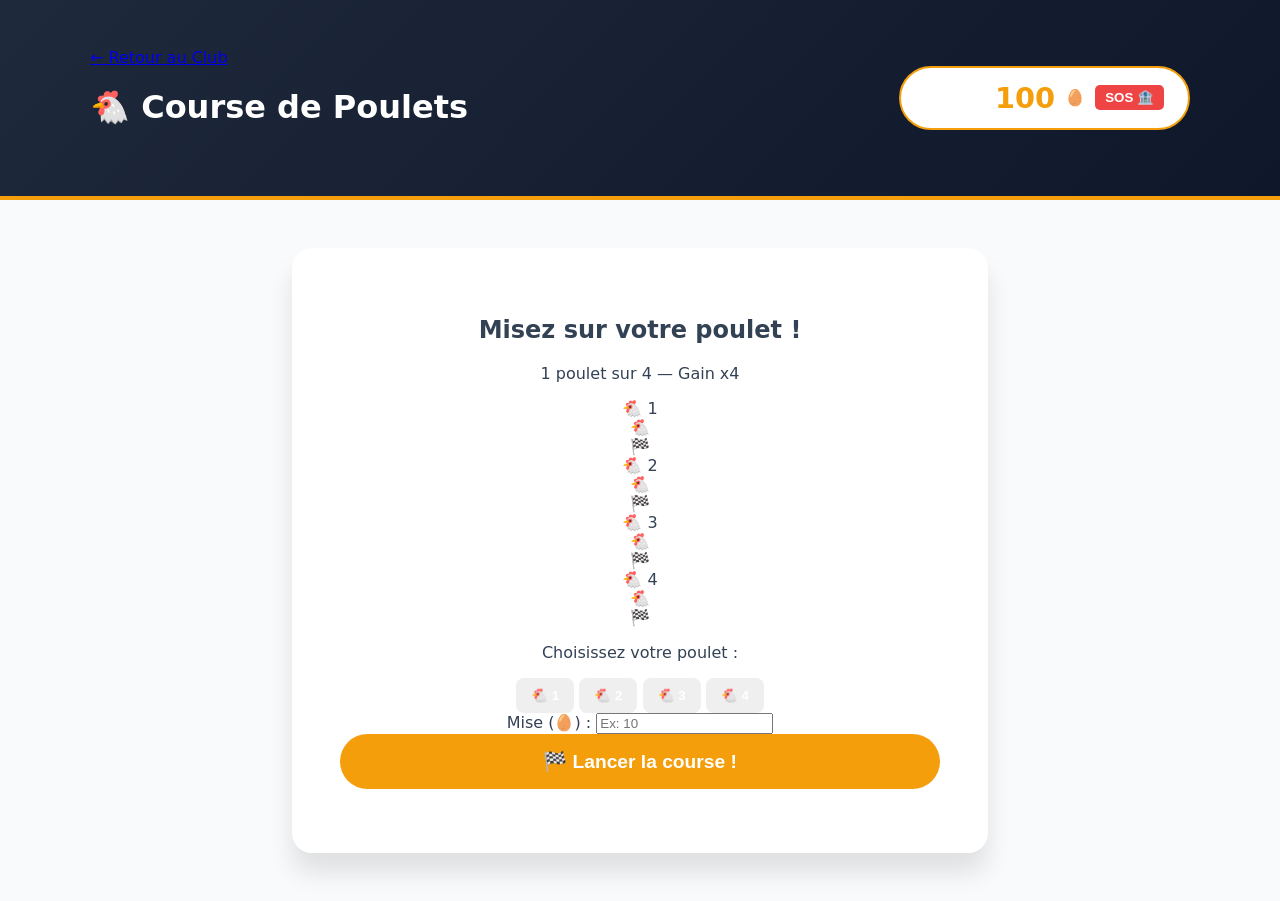
==== course-poulets.html @ bd81ae6d "feat: add course-poulets HTML structure" ====
<!DOCTYPE html>
<html lang="fr">
<head>
    <meta charset="UTF-8">
    <meta name="viewport" content="width=device-width, initial-scale=1.0">
    <title>Course de Poulets - Joy Club</title>
    <link rel="stylesheet" href="style.css">
</head>
<body>
    <header>
        <div class="container header-layout">
            <div class="title-group">
                <a href="index.html" class="back-link">← Retour au Club</a>
                <h1>🐔 Course de Poulets</h1>
            </div>
            <div class="wallet-card header-wallet">
                <span class="wallet-label">Wallet :</span>
                <span id="gold-eggs-display" class="wallet-value">100</span>
                <span class="wallet-unit">🥚</span>
                <button onclick="rechargerFonds()" class="btn-sos">SOS 🏦</button>
            </div>
        </div>
    </header>

    <main class="container">
        <div class="game-container-focus">
            <h2>Misez sur votre poulet !</h2>
            <p class="game-odds">1 poulet sur 4 — Gain x4</p>

            <!-- Piste de course -->
            <div class="race-track">
                <div class="race-lane" id="lane-1">
                    <span class="lane-label">🐔 1</span>
                    <div class="track-bar">
                        <span class="chicken-runner" id="chicken-1">🐔</span>
                    </div>
                    <span class="finish-flag">🏁</span>
                </div>
                <div class="race-lane" id="lane-2">
                    <span class="lane-label">🐔 2</span>
                    <div class="track-bar">
                        <span class="chicken-runner" id="chicken-2">🐔</span>
                    </div>
                    <span class="finish-flag">🏁</span>
                </div>
                <div class="race-lane" id="lane-3">
                    <span class="lane-label">🐔 3</span>
                    <div class="track-bar">
                        <span class="chicken-runner" id="chicken-3">🐔</span>
                    </div>
                    <span class="finish-flag">🏁</span>
                </div>
                <div class="race-lane" id="lane-4">
                    <span class="lane-label">🐔 4</span>
                    <div class="track-bar">
                        <span class="chicken-runner" id="chicken-4">🐔</span>
                    </div>
                    <span class="finish-flag">🏁</span>
                </div>
            </div>

            <!-- Zone de mise -->
            <div class="betting-area-course">
                <div class="chicken-select">
                    <p class="select-label">Choisissez votre poulet :</p>
                    <div class="chicken-btns">
                        <button class="bet-btn chicken-btn" data-chicken="1" id="pick-1">🐔 1</button>
                        <button class="bet-btn chicken-btn" data-chicken="2" id="pick-2">🐔 2</button>
                        <button class="bet-btn chicken-btn" data-chicken="3" id="pick-3">🐔 3</button>
                        <button class="bet-btn chicken-btn" data-chicken="4" id="pick-4">🐔 4</button>
                    </div>
                </div>
                <div class="mise-area">
                    <label for="mise-course">Mise (🥚) :</label>
                    <input type="number" id="mise-course" min="1" placeholder="Ex: 10">
                </div>
                <button class="btn-action" id="btn-lancer-course">🏁 Lancer la course !</button>
                <p id="message-course" class="game-message"></p>
            </div>
        </div>
    </main>

    <!-- Popup victoire -->
    <div class="popup-overlay hidden" id="popup-course">
        <div class="popup-content">
            <span class="poule-emoji">🐔</span>
            <h2>COT COT COT !</h2>
            <p id="popup-texte-course">Votre poulet a gagné !</p>
            <button onclick="document.getElementById('popup-course').classList.add('hidden')" class="btn-action">🎉 Encaisser !</button>
        </div>
    </div>

    <script src="script.js"></script>
</body>
</html>
---- style.css ----
:root {
    --primary: #6366f1;
    --secondary: #1e293b;
    --accent: #f59e0b;
    --success: #10b981;
    --danger: #ef4444;
    --bg-body: #f8fafc;
    --bg-card: #ffffff;
    --text-main: #334155;
}

body {
    font-family: 'Inter', system-ui, sans-serif;
    background-color: var(--bg-body);
    margin: 0;
    color: var(--text-main);
}

.container { 
    max-width: 1100px; 
    margin: 0 auto; 
    padding: 0 1.5rem; 
}

header {
    background: linear-gradient(135deg, var(--secondary) 0%, #0f172a 100%);
    color: white; 
    padding: 3rem 0; 
    border-bottom: 4px solid var(--accent);
}

.header-layout { 
    display: flex; 
    justify-content: space-between; 
    align-items: center; 
}

.wallet-card {
    background: white; 
    padding: 0.8rem 1.5rem; 
    border-radius: 50px;
    border: 2px solid var(--accent); 
    display: flex; 
    align-items: center; 
    gap: 10px;
}

.wallet-value { 
    font-size: 1.8rem; 
    font-weight: 900; 
    color: var(--accent); 
}

.btn-sos {
    background: var(--danger); 
    color: white; 
    border: none; 
    padding: 5px 10px;
    border-radius: 5px; 
    cursor: pointer; 
    font-weight: bold;
}

.games-grid { 
    display: grid; 
    grid-template-columns: repeat(auto-fit, minmax(300px, 1fr)); 
    gap: 2rem; 
    padding: 2rem 0; 
}

.game-card {
    background: white; 
    border-radius: 12px; 
    overflow: hidden;
    box-shadow: 0 10px 15px rgba(0,0,0,0.1); 
    transition: transform 0.2s;
}

.game-card:hover { 
    transform: translateY(-5px); 
}

.game-viewport { 
    height: 250px; 
    display: flex; 
    flex-direction: column; 
    align-items: center; 
    justify-content: center; 
    background: #fcfcfc; 
}

.icon-large { 
    font-size: 5rem; 
    transition: transform 0.3s; 
}

.game-link-portal { 
    text-decoration: none; 
    color: inherit; 
}

.game-link-portal:hover .icon-large { 
    transform: scale(1.2) rotate(10deg); 
}

.game-container-focus {
    max-width: 600px; 
    margin: 3rem auto; 
    background: white; 
    padding: 3rem;
    border-radius: 20px; 
    box-shadow: 0 20px 25px rgba(0,0,0,0.1); 
    text-align: center;
}

.dice-display { 
    font-size: 6rem; 
    margin: 1rem 0; 
}

.result-circle {
    font-size: 4rem; 
    width: 100px; 
    height: 100px; 
    line-height: 100px;
    margin: 0 auto 1rem; 
    border-radius: 50%; 
    background: #e2e8f0; 
    border: 4px solid var(--accent);
}

.btn-action {
    background: var(--accent); 
    color: white; 
    border: none; 
    padding: 1rem 2rem;
    border-radius: 50px; 
    font-weight: bold; 
    cursor: pointer; 
    font-size: 1.2rem; 
    width: 100%;
}

.bet-buttons { 
    display: flex; 
    gap: 10px; 
    justify-content: center; 
    flex-wrap: wrap; 
    margin-top: 1rem; 
}

.bet-btn { 
    padding: 10px 15px; 
    border: none; 
    border-radius: 8px; 
    cursor: pointer; 
    color: white; 
    font-weight: bold; 
}

.btn-red { 
    background: var(--danger); 
}

.btn-black { 
    background: var(--secondary); 
}

.btn-number { 
    background: var(--primary); 
}

.input-group input { 
    padding: 8px; 
    border-radius: 8px; 
    border: 2px solid var(--accent); 
    text-align: center; 
    width: 80px; 
}

.popup-overlay { 
    position: fixed; 
    top: 0; 
    left: 0; 
    width: 100%; 
    height: 100%; 
    background: rgba(0,0,0,0.7); 
    display: flex; 
    justify-content: center; 
    align-items: center; 
    z-index: 1000; 
}

.popup-content { 
    background: white; 
    padding: 2rem; 
    border-radius: 20px; 
    text-align: center; 
    animation: popIn 0.3s cubic-bezier(0.175, 0.885, 0.32, 1.275); 
}

.poule-emoji { 
    font-size: 5rem; 
    animation: bounce 0.8s infinite alternate; 
}

.hidden { 
    display: none !important; 
}

/* Animations */
@keyframes popIn { 
    0% { 
        transform: scale(0.5); 
        opacity: 0; 
    } 
    100% { 
        transform: scale(1); 
        opacity: 1; 
    } 
}

@keyframes bounce { 
    0% { 
        transform: translateY(0); 
    } 
    100% { 
        transform: translateY(-15px); 
    } 
}
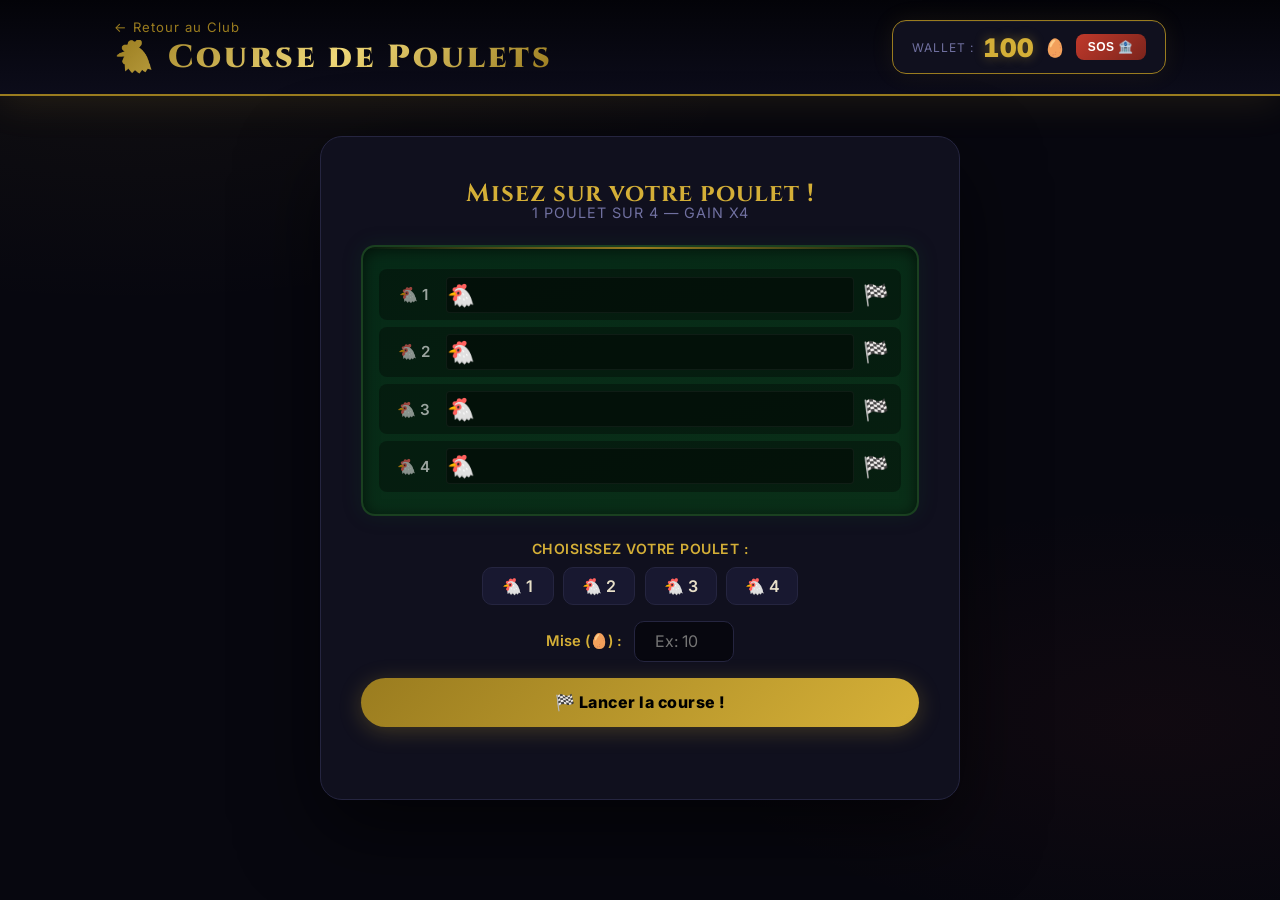
==== commit c015de26: "feat: new design casino" ====
--- a/course-poulets.html
+++ b/course-poulets.html
@@ -4,6 +4,8 @@
     <meta charset="UTF-8">
     <meta name="viewport" content="width=device-width, initial-scale=1.0">
     <title>Course de Poulets - Joy Club</title>
+    <link rel="preconnect" href="https://fonts.googleapis.com">
+    <link rel="preconnect" href="https://fonts.gstatic.com" crossorigin>
     <link rel="stylesheet" href="style.css">
 </head>
 <body>
--- a/style.css
+++ b/style.css
@@ -1,230 +1,617 @@
+@import url('https://fonts.googleapis.com/css2?family=Cinzel:wght@400;700;900&family=Inter:wght@400;600;700;900&display=swap');
+
+/* ===== VARIABLES ===== */
 :root {
-    --primary: #6366f1;
-    --secondary: #1e293b;
-    --accent: #f59e0b;
-    --success: #10b981;
-    --danger: #ef4444;
-    --bg-body: #f8fafc;
-    --bg-card: #ffffff;
-    --text-main: #334155;
-}
-
+    --gold:        #d4af37;
+    --gold-light:  #f0d878;
+    --gold-dark:   #9a7c1f;
+    --dark-bg:     #07070f;
+    --dark-card:   #10101e;
+    --dark-panel:  #181830;
+    --dark-border: #252540;
+    --felt:        #0d4f2c;
+    --felt-dark:   #062a17;
+    --success:     #27ae60;
+    --danger:      #e74c3c;
+    --red-btn:     #c0392b;
+    --text:        #e8e0c8;
+    --text-muted:  #7070a0;
+}
+
+/* ===== RESET ===== */
+*, *::before, *::after { box-sizing: border-box; margin: 0; padding: 0; }
+
+/* ===== BODY ===== */
 body {
     font-family: 'Inter', system-ui, sans-serif;
-    background-color: var(--bg-body);
-    margin: 0;
-    color: var(--text-main);
-}
-
-.container { 
-    max-width: 1100px; 
-    margin: 0 auto; 
-    padding: 0 1.5rem; 
-}
-
+    background-color: var(--dark-bg);
+    background-image:
+        radial-gradient(ellipse 80% 40% at 10% 10%, rgba(212,175,55,.04) 0%, transparent 60%),
+        radial-gradient(ellipse 60% 40% at 90% 80%, rgba(192,57,43,.05) 0%, transparent 60%);
+    min-height: 100vh;
+    color: var(--text);
+}
+
+.container {
+    max-width: 1100px;
+    margin: 0 auto;
+    padding: 0 1.5rem;
+}
+
+/* ===== HEADER ===== */
 header {
-    background: linear-gradient(135deg, var(--secondary) 0%, #0f172a 100%);
-    color: white; 
-    padding: 3rem 0; 
-    border-bottom: 4px solid var(--accent);
-}
-
-.header-layout { 
-    display: flex; 
-    justify-content: space-between; 
-    align-items: center; 
-}
-
+    background: linear-gradient(180deg, #030308 0%, #0c0c1a 100%);
+    border-bottom: 2px solid var(--gold-dark);
+    padding: 1.2rem 0;
+    box-shadow: 0 6px 40px rgba(212,175,55,.12);
+}
+
+.header-layout {
+    display: flex;
+    justify-content: space-between;
+    align-items: center;
+    gap: 1rem;
+}
+
+.title-group { display: flex; flex-direction: column; gap: 0.3rem; }
+
+.title-group h1 {
+    font-family: 'Cinzel', serif;
+    font-size: 2rem;
+    font-weight: 900;
+    background: linear-gradient(135deg, var(--gold-dark) 0%, var(--gold-light) 50%, var(--gold-dark) 100%);
+    -webkit-background-clip: text;
+    -webkit-text-fill-color: transparent;
+    background-clip: text;
+    letter-spacing: 3px;
+    line-height: 1.1;
+}
+
+.title-group p {
+    color: var(--text-muted);
+    font-size: 0.78rem;
+    letter-spacing: 2px;
+    text-transform: uppercase;
+}
+
+.back-link {
+    color: var(--gold-dark);
+    text-decoration: none;
+    font-size: 0.82rem;
+    letter-spacing: 1px;
+    transition: color 0.2s;
+    display: flex;
+    align-items: center;
+    gap: 0.4rem;
+}
+.back-link:hover { color: var(--gold); }
+
+/* ===== WALLET ===== */
 .wallet-card {
-    background: white; 
-    padding: 0.8rem 1.5rem; 
+    background: var(--dark-card);
+    border: 1.5px solid var(--gold-dark);
+    border-radius: 14px;
+    padding: 0.65rem 1.2rem;
+    display: flex;
+    align-items: center;
+    gap: 0.6rem;
+    box-shadow: 0 0 24px rgba(212,175,55,.08), inset 0 1px 0 rgba(255,255,255,.04);
+    transition: border-color 0.3s, box-shadow 0.3s;
+}
+.wallet-card:hover {
+    border-color: var(--gold);
+    box-shadow: 0 0 30px rgba(212,175,55,.18);
+}
+
+.wallet-label { color: var(--text-muted); font-size: 0.75rem; text-transform: uppercase; letter-spacing: 1px; }
+.wallet-value {
+    font-size: 1.6rem;
+    font-weight: 900;
+    color: var(--gold);
+    font-variant-numeric: tabular-nums;
+    text-shadow: 0 0 12px rgba(212,175,55,.4);
+}
+.wallet-unit { font-size: 1.1rem; }
+
+.btn-sos {
+    background: linear-gradient(135deg, var(--red-btn), #7b241c);
+    color: white;
+    border: none;
+    padding: 0.38rem 0.75rem;
+    border-radius: 8px;
+    cursor: pointer;
+    font-weight: 700;
+    font-size: 0.75rem;
+    letter-spacing: 0.5px;
+    transition: opacity 0.2s, transform 0.1s;
+}
+.btn-sos:hover { opacity: 0.85; transform: scale(1.03); }
+
+/* ===== FOOTER ===== */
+footer {
+    text-align: center;
+    padding: 2rem;
+    color: var(--text-muted);
+    font-size: 0.75rem;
+    border-top: 1px solid var(--dark-border);
+    margin-top: 5rem;
+    letter-spacing: 1px;
+}
+
+/* ===== INDEX — SECTION INTRO ===== */
+.intro {
+    text-align: center;
+    padding: 3.5rem 0 1.5rem;
+}
+
+.intro h2 {
+    font-family: 'Cinzel', serif;
+    font-size: 1.1rem;
+    color: var(--gold-dark);
+    letter-spacing: 5px;
+    text-transform: uppercase;
+}
+.intro h2::before, .intro h2::after { content: '  ✦  '; color: var(--dark-border); }
+
+/* ===== INDEX — GAME GRID ===== */
+.games-grid {
+    display: grid;
+    grid-template-columns: repeat(auto-fit, minmax(300px, 1fr));
+    gap: 2rem;
+    padding: 1.5rem 0 4rem;
+}
+
+.game-card {
+    background: var(--dark-card);
+    border: 1px solid var(--dark-border);
+    border-radius: 18px;
+    overflow: hidden;
+    transition: transform 0.25s, box-shadow 0.25s, border-color 0.25s;
+}
+.game-card:hover {
+    transform: translateY(-8px);
+    box-shadow: 0 24px 60px rgba(0,0,0,.6), 0 0 40px rgba(212,175,55,.12);
+    border-color: var(--gold-dark);
+}
+
+.game-header {
+    padding: 1.1rem 1.4rem 0.9rem;
+    display: flex;
+    align-items: center;
+    gap: 0.75rem;
+    border-bottom: 1px solid var(--dark-border);
+    background: linear-gradient(90deg, rgba(255,255,255,.02) 0%, transparent 100%);
+}
+
+.game-badge {
+    background: linear-gradient(135deg, var(--gold-dark), var(--gold));
+    color: #000;
+    font-size: 0.68rem;
+    font-weight: 800;
+    padding: 0.22rem 0.55rem;
+    border-radius: 20px;
+    letter-spacing: 0.5px;
+    text-transform: uppercase;
+}
+
+.game-header h3 {
+    color: var(--text);
+    font-size: 1rem;
+    font-weight: 700;
+    letter-spacing: 0.3px;
+}
+
+.game-link-portal { text-decoration: none; color: inherit; display: block; }
+
+.game-viewport {
+    height: 220px;
+    display: flex;
+    flex-direction: column;
+    align-items: center;
+    justify-content: center;
+    gap: 0.6rem;
+    background: radial-gradient(ellipse at center, var(--dark-panel) 0%, var(--dark-card) 100%);
+    position: relative;
+    overflow: hidden;
+}
+.game-viewport::after {
+    content: '';
+    position: absolute;
+    inset: 0;
+    background: radial-gradient(ellipse at center, rgba(212,175,55,.05) 0%, transparent 70%);
+    opacity: 0;
+    transition: opacity 0.3s;
+}
+.game-link-portal:hover .game-viewport::after { opacity: 1; }
+
+.icon-large {
+    font-size: 5rem;
+    transition: transform 0.3s, filter 0.3s;
+    filter: drop-shadow(0 0 10px rgba(212,175,55,.2));
+}
+.game-link-portal:hover .icon-large {
+    transform: scale(1.2) rotate(8deg);
+    filter: drop-shadow(0 0 28px rgba(212,175,55,.55));
+}
+
+.play-label {
+    color: var(--gold-dark);
+    font-size: 0.72rem;
+    letter-spacing: 2px;
+    text-transform: uppercase;
+    font-weight: 600;
+}
+
+/* ===== GAME PAGES — CONTAINER ===== */
+main.container { padding-top: 0; }
+
+.game-container-focus {
+    max-width: 640px;
+    margin: 2.5rem auto 4rem;
+    background: var(--dark-card);
+    border: 1px solid var(--dark-border);
+    padding: 2.5rem 2.5rem 2rem;
+    border-radius: 22px;
+    box-shadow: 0 30px 80px rgba(0,0,0,.6);
+    text-align: center;
+}
+
+.game-container-focus h2 {
+    font-family: 'Cinzel', serif;
+    color: var(--gold);
+    font-size: 1.55rem;
+    margin-bottom: 0.4rem;
+    letter-spacing: 1px;
+}
+.game-container-focus > p {
+    color: var(--text-muted);
+    font-size: 0.9rem;
+    margin-bottom: 1.8rem;
+}
+
+/* ===== INPUTS ===== */
+.input-group {
+    display: flex;
+    align-items: center;
+    justify-content: center;
+    gap: 0.8rem;
+    margin-bottom: 1.5rem;
+}
+.input-group label { color: var(--gold); font-weight: 600; font-size: 0.92rem; }
+
+input[type="number"] {
+    background: var(--dark-bg);
+    border: 1.5px solid var(--dark-border);
+    color: var(--text);
+    padding: 0.6rem 0.9rem;
+    border-radius: 10px;
+    font-size: 1rem;
+    width: 110px;
+    text-align: center;
+    font-family: 'Inter', sans-serif;
+    transition: border-color 0.2s, box-shadow 0.2s;
+}
+input[type="number"]:focus {
+    outline: none;
+    border-color: var(--gold);
+    box-shadow: 0 0 14px rgba(212,175,55,.2);
+}
+
+/* ===== BUTTONS ===== */
+.btn-action {
+    background: linear-gradient(135deg, var(--gold-dark) 0%, var(--gold) 50%, var(--gold-dark) 100%);
+    background-size: 200% auto;
+    color: #000;
+    border: none;
+    padding: 0.9rem 2rem;
     border-radius: 50px;
-    border: 2px solid var(--accent); 
-    display: flex; 
-    align-items: center; 
-    gap: 10px;
-}
-
-.wallet-value { 
-    font-size: 1.8rem; 
-    font-weight: 900; 
-    color: var(--accent); 
-}
-
-.btn-sos {
-    background: var(--danger); 
-    color: white; 
-    border: none; 
-    padding: 5px 10px;
-    border-radius: 5px; 
-    cursor: pointer; 
-    font-weight: bold;
-}
-
-.games-grid { 
-    display: grid; 
-    grid-template-columns: repeat(auto-fit, minmax(300px, 1fr)); 
-    gap: 2rem; 
-    padding: 2rem 0; 
-}
-
-.game-card {
-    background: white; 
-    border-radius: 12px; 
+    font-weight: 800;
+    cursor: pointer;
+    font-size: 1rem;
+    width: 100%;
+    letter-spacing: 0.5px;
+    font-family: 'Inter', sans-serif;
+    transition: background-position 0.4s, transform 0.15s, box-shadow 0.3s;
+    box-shadow: 0 4px 22px rgba(212,175,55,.25);
+}
+.btn-action:hover {
+    background-position: right center;
+    transform: translateY(-2px);
+    box-shadow: 0 10px 35px rgba(212,175,55,.45);
+}
+.btn-action:active { transform: translateY(1px); }
+.btn-action:disabled {
+    opacity: 0.35;
+    cursor: not-allowed;
+    transform: none;
+    box-shadow: none;
+}
+
+/* ===== DÉ ===== */
+.dice-display {
+    min-height: 110px;
+    display: flex;
+    align-items: center;
+    justify-content: center;
+    margin: 1.5rem 0;
+    font-size: 5rem;
+}
+
+.dice-css {
+    width: 100px;
+    height: 100px;
+    background: #f5f0e8;
+    border: 3px solid var(--gold-dark);
+    border-radius: 18px;
+    display: grid;
+    grid-template-columns: repeat(3, 1fr);
+    grid-template-rows: repeat(3, 1fr);
+    padding: 10px;
+    box-shadow: 0 0 28px rgba(212,175,55,.3), 0 6px 20px rgba(0,0,0,.5);
+    margin: 0 auto;
+}
+
+.dot {
+    width: 17px;
+    height: 17px;
+    background: #1a1a1a;
+    border-radius: 50%;
+    justify-self: center;
+    align-self: center;
+}
+.dot.red { background: var(--danger); box-shadow: 0 0 8px var(--danger); }
+
+.game-status {
+    margin-top: 1rem;
+    font-size: 1.05rem;
+    font-weight: 700;
+    min-height: 1.5rem;
+}
+
+@keyframes rollDice {
+    0%   { transform: rotate(0deg)   scale(1);   }
+    25%  { transform: rotate(90deg)  scale(1.2); }
+    50%  { transform: rotate(180deg) scale(0.9); }
+    75%  { transform: rotate(270deg) scale(1.1); }
+    100% { transform: rotate(360deg) scale(1);   }
+}
+.rolling { animation: rollDice 0.4s ease-in-out infinite; display: inline-block; }
+
+/* ===== ROULETTE ===== */
+.roulette-wheel-area {
+    display: flex;
+    flex-direction: column;
+    align-items: center;
+    gap: 0.8rem;
+    margin-bottom: 1.8rem;
+}
+
+.result-circle {
+    width: 110px;
+    height: 110px;
+    line-height: 110px;
+    font-size: 2.5rem;
+    font-weight: 900;
+    border-radius: 50%;
+    background: var(--dark-panel);
+    border: 3px solid var(--gold-dark);
+    text-align: center;
+    box-shadow: 0 0 30px rgba(212,175,55,.15);
+    transition: background-color 0.5s, box-shadow 0.5s;
+    color: var(--text);
+}
+
+.betting-board { margin-bottom: 1.5rem; }
+.bet-options p { color: var(--text-muted); font-size: 0.85rem; margin-bottom: 0.7rem; }
+
+.bet-buttons {
+    display: flex;
+    gap: 0.7rem;
+    justify-content: center;
+    flex-wrap: wrap;
+    margin-top: 0.5rem;
+}
+
+.bet-btn {
+    padding: 0.55rem 1.1rem;
+    border: none;
+    border-radius: 10px;
+    cursor: pointer;
+    color: white;
+    font-weight: 700;
+    font-size: 0.88rem;
+    font-family: 'Inter', sans-serif;
+    transition: transform 0.15s, box-shadow 0.2s;
+}
+.bet-btn:hover { transform: scale(1.06); }
+
+.btn-red   { background: linear-gradient(135deg, #c0392b, #7b241c); box-shadow: 0 4px 14px rgba(192,57,43,.3); }
+.btn-black { background: linear-gradient(135deg, #2c2c3e, #1a1a28); border: 1px solid #444; }
+.btn-number { background: linear-gradient(135deg, #5b4fcf, #3d35a0); box-shadow: 0 4px 14px rgba(91,79,207,.3); }
+
+.number-bet { display: flex; gap: 0.5rem; align-items: center; }
+.number-bet input { width: 80px; }
+
+/* ===== COURSE DE POULETS ===== */
+.game-odds {
+    color: var(--text-muted);
+    font-size: 0.82rem;
+    margin-top: -0.8rem !important;
+    margin-bottom: 1.5rem !important;
+    letter-spacing: 1px;
+    text-transform: uppercase;
+}
+
+.race-track {
+    background: linear-gradient(160deg, var(--felt-dark) 0%, #0a2f18 100%);
+    border-radius: 14px;
+    padding: 1rem;
+    margin-bottom: 1.5rem;
+    border: 2px solid #1a4020;
+    box-shadow: inset 0 3px 15px rgba(0,0,0,.6), 0 0 20px rgba(13,79,44,.2);
+    position: relative;
+}
+.race-track::before {
+    content: '';
+    position: absolute;
+    top: 0; left: 0; right: 0;
+    height: 2px;
+    background: linear-gradient(90deg, transparent, var(--gold-dark), transparent);
+    border-radius: 14px 14px 0 0;
+}
+
+.race-lane {
+    display: flex;
+    align-items: center;
+    gap: 0.5rem;
+    margin: 0.4rem 0;
+    background: rgba(0,0,0,.35);
+    border-radius: 8px;
+    padding: 0.4rem 0.6rem;
+    border: 1px solid transparent;
+    transition: background 0.4s, border-color 0.4s, box-shadow 0.4s;
+}
+
+.lane-label {
+    font-size: 0.95rem;
+    min-width: 48px;
+    text-align: center;
+    color: rgba(255,255,255,.6);
+    font-weight: 600;
+}
+
+.track-bar {
+    flex: 1;
+    height: 36px;
+    background: rgba(0,0,0,.4);
+    border-radius: 4px;
+    position: relative;
     overflow: hidden;
-    box-shadow: 0 10px 15px rgba(0,0,0,0.1); 
-    transition: transform 0.2s;
-}
-
-.game-card:hover { 
-    transform: translateY(-5px); 
-}
-
-.game-viewport { 
-    height: 250px; 
-    display: flex; 
-    flex-direction: column; 
-    align-items: center; 
-    justify-content: center; 
-    background: #fcfcfc; 
-}
-
-.icon-large { 
-    font-size: 5rem; 
-    transition: transform 0.3s; 
-}
-
-.game-link-portal { 
-    text-decoration: none; 
-    color: inherit; 
-}
-
-.game-link-portal:hover .icon-large { 
-    transform: scale(1.2) rotate(10deg); 
-}
-
-.game-container-focus {
-    max-width: 600px; 
-    margin: 3rem auto; 
-    background: white; 
-    padding: 3rem;
-    border-radius: 20px; 
-    box-shadow: 0 20px 25px rgba(0,0,0,0.1); 
-    text-align: center;
-}
-
-.dice-display { 
-    font-size: 6rem; 
-    margin: 1rem 0; 
-}
-
-.result-circle {
-    font-size: 4rem; 
-    width: 100px; 
-    height: 100px; 
-    line-height: 100px;
-    margin: 0 auto 1rem; 
-    border-radius: 50%; 
-    background: #e2e8f0; 
-    border: 4px solid var(--accent);
-}
-
-.btn-action {
-    background: var(--accent); 
-    color: white; 
-    border: none; 
-    padding: 1rem 2rem;
-    border-radius: 50px; 
-    font-weight: bold; 
-    cursor: pointer; 
-    font-size: 1.2rem; 
-    width: 100%;
-}
-
-.bet-buttons { 
-    display: flex; 
-    gap: 10px; 
-    justify-content: center; 
-    flex-wrap: wrap; 
-    margin-top: 1rem; 
-}
-
-.bet-btn { 
-    padding: 10px 15px; 
-    border: none; 
-    border-radius: 8px; 
-    cursor: pointer; 
-    color: white; 
-    font-weight: bold; 
-}
-
-.btn-red { 
-    background: var(--danger); 
-}
-
-.btn-black { 
-    background: var(--secondary); 
-}
-
-.btn-number { 
-    background: var(--primary); 
-}
-
-.input-group input { 
-    padding: 8px; 
-    border-radius: 8px; 
-    border: 2px solid var(--accent); 
-    text-align: center; 
-    width: 80px; 
-}
-
-.popup-overlay { 
-    position: fixed; 
-    top: 0; 
-    left: 0; 
-    width: 100%; 
-    height: 100%; 
-    background: rgba(0,0,0,0.7); 
-    display: flex; 
-    justify-content: center; 
-    align-items: center; 
-    z-index: 1000; 
-}
-
-.popup-content { 
-    background: white; 
-    padding: 2rem; 
-    border-radius: 20px; 
-    text-align: center; 
-    animation: popIn 0.3s cubic-bezier(0.175, 0.885, 0.32, 1.275); 
-}
-
-.poule-emoji { 
-    font-size: 5rem; 
-    animation: bounce 0.8s infinite alternate; 
-}
-
-.hidden { 
-    display: none !important; 
-}
-
-/* Animations */
-@keyframes popIn { 
-    0% { 
-        transform: scale(0.5); 
-        opacity: 0; 
-    } 
-    100% { 
-        transform: scale(1); 
-        opacity: 1; 
-    } 
-}
-
-@keyframes bounce { 
-    0% { 
-        transform: translateY(0); 
-    } 
-    100% { 
-        transform: translateY(-15px); 
-    } 
-}
+    border: 1px solid rgba(255,255,255,.05);
+}
+
+.chicken-runner {
+    position: absolute;
+    left: 0%;
+    top: 50%;
+    transform: translateY(-50%);
+    font-size: 1.4rem;
+    line-height: 1;
+}
+
+.finish-flag { font-size: 1.3rem; min-width: 28px; text-align: center; }
+
+.race-lane.winner-lane {
+    background: rgba(39,174,96,.18);
+    border-color: var(--success);
+    box-shadow: 0 0 12px rgba(39,174,96,.25);
+}
+.race-lane.loser-lane { opacity: 0.32; }
+
+.betting-area-course {
+    display: flex;
+    flex-direction: column;
+    gap: 1rem;
+    align-items: center;
+}
+
+.chicken-select { width: 100%; }
+.select-label {
+    font-weight: 600;
+    color: var(--gold);
+    margin-bottom: 0.6rem;
+    font-size: 0.88rem;
+    letter-spacing: 0.5px;
+    text-transform: uppercase;
+}
+
+.chicken-btns { display: flex; gap: 0.6rem; justify-content: center; flex-wrap: wrap; }
+
+.chicken-btn {
+    background: var(--dark-panel);
+    border: 1.5px solid var(--dark-border);
+    color: var(--text);
+    font-size: 1rem;
+    padding: 0.5rem 1rem;
+    min-width: 72px;
+    border-radius: 10px;
+    cursor: pointer;
+    font-family: 'Inter', sans-serif;
+    font-weight: 600;
+    transition: all 0.15s;
+}
+.chicken-btn:hover:not(:disabled) { border-color: var(--gold-dark); background: #202038; }
+.chicken-btn:disabled { cursor: not-allowed; opacity: 0.5; }
+
+.chicken-btn.selected-chicken {
+    background: linear-gradient(135deg, var(--gold-dark), var(--gold));
+    color: #000;
+    border-color: var(--gold);
+    font-weight: 800;
+    box-shadow: 0 0 18px rgba(212,175,55,.4);
+    transform: scale(1.08);
+}
+
+.mise-area { display: flex; gap: 0.8rem; align-items: center; justify-content: center; }
+.mise-area label { color: var(--gold); font-weight: 600; font-size: 0.92rem; }
+.mise-area input { width: 100px; }
+
+.game-message {
+    font-size: 1rem;
+    font-weight: 700;
+    min-height: 1.5rem;
+    text-align: center;
+    letter-spacing: 0.3px;
+}
+
+/* ===== POPUP ===== */
+.popup-overlay {
+    position: fixed;
+    inset: 0;
+    background: rgba(0,0,0,.88);
+    display: flex;
+    justify-content: center;
+    align-items: center;
+    z-index: 1000;
+    backdrop-filter: blur(6px);
+}
+
+.popup-content {
+    background: var(--dark-card);
+    border: 1.5px solid var(--gold-dark);
+    padding: 2.5rem 2rem;
+    border-radius: 22px;
+    text-align: center;
+    animation: popIn 0.35s cubic-bezier(0.175, 0.885, 0.32, 1.275);
+    box-shadow: 0 0 70px rgba(212,175,55,.2), 0 30px 80px rgba(0,0,0,.7);
+    max-width: 380px;
+    width: 90%;
+}
+.popup-content h2, .popup-content h3 {
+    font-family: 'Cinzel', serif;
+    color: var(--gold);
+    margin: 0.5rem 0;
+    letter-spacing: 1px;
+}
+.popup-content p { color: var(--text-muted); margin: 0.5rem 0 1.5rem; font-size: 0.95rem; }
+.popup-content .btn-action { margin-top: 0.5rem; }
+
+.poule-emoji {
+    font-size: 4rem;
+    display: block;
+    margin-bottom: 0.5rem;
+    animation: bounce 0.7s infinite alternate;
+    filter: drop-shadow(0 0 12px rgba(212,175,55,.4));
+}
+
+.hidden { display: none !important; }
+
+/* ===== ANIMATIONS ===== */
+@keyframes popIn {
+    0%   { transform: scale(0.4); opacity: 0; }
+    100% { transform: scale(1);   opacity: 1; }
+}
+@keyframes bounce {
+    0%   { transform: translateY(0); }
+    100% { transform: translateY(-14px); }
+}
